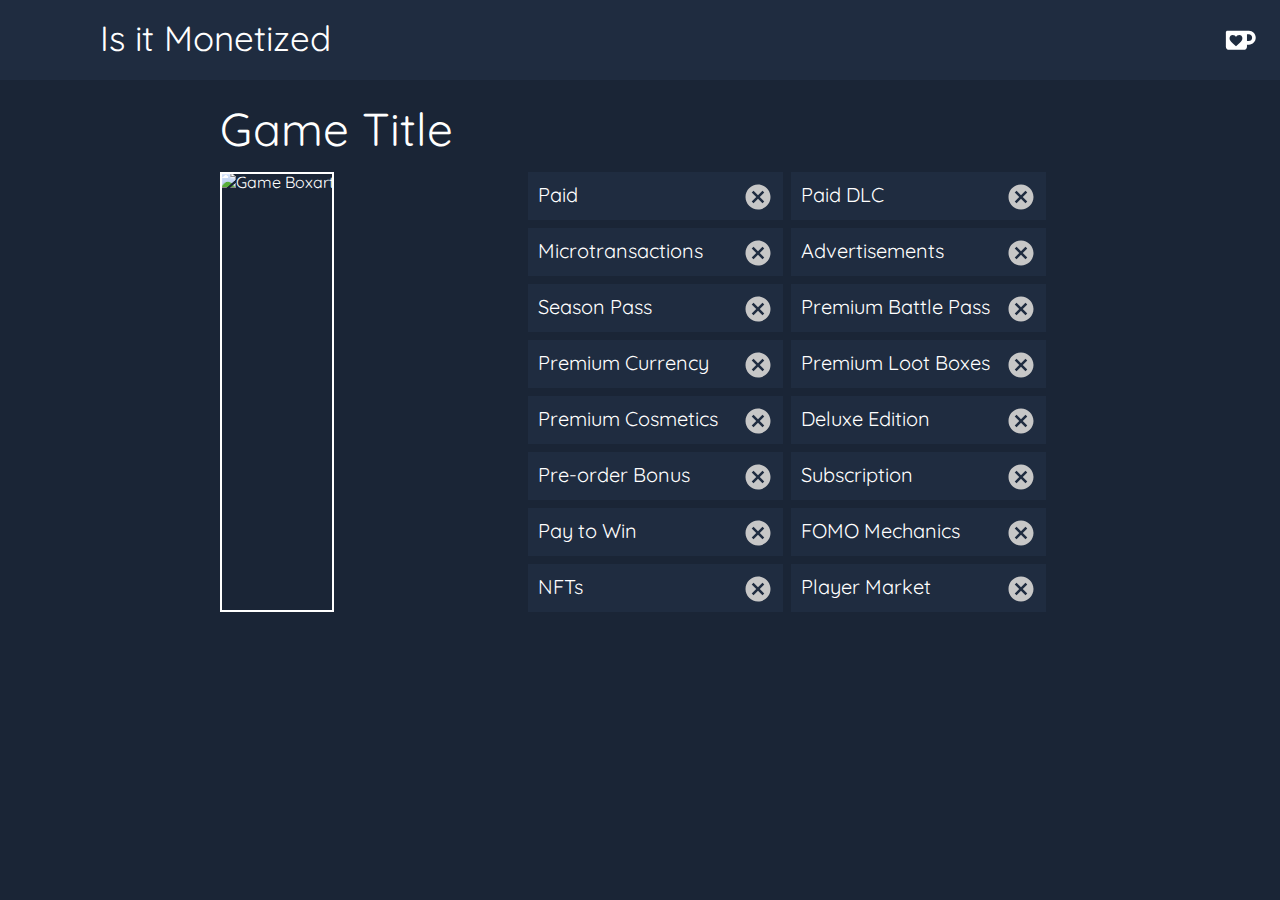
==== game.html @ f4f99df8 "Fixed header ref" ====
<!DOCTYPE html>
<html lang="en">
	<head>
		<title>Is it Monetized</title>
		
		<link rel="stylesheet" href="main.css">
		<link rel="stylesheet" href="game.css">

		<link rel="preconnect" href="https://fonts.googleapis.com">
		<link rel="preconnect" href="https://fonts.gstatic.com" crossorigin>
		<link href="https://fonts.googleapis.com/css2?family=Quicksand&display=swap" rel="stylesheet">

		<link rel="preload" href="assets/svg/close-circle.svg" as="image" type="image/svg+xml" crossOrigin>

		<link rel="preload" href="data/game_database.json" as="fetch" crossOrigin>
		<link rel="preload" href="data/games/control.json" as="fetch" crossOrigin>
	</head>
	<body onload="start()">		
		<div id="header">
			<a href="/">Is it Monetized</a>
			<a href="https://ko-fi.com/keanine" target="_blank"><img class="headerButton" src="assets/svg/kofi_icon.svg" alt="Ko-fi"></img></a>
		</div>
		
		<svg style="display: none;" width="10px" xmlns="http://www.w3.org/2000/svg" viewBox="0 0 24 24"><path id="svgCheckmarkCross" d="M12,2C17.53,2 22,6.47 22,12C22,17.53 17.53,22 12,22C6.47,22 2,17.53 2,12C2,6.47 6.47,2 12,2M15.59,7L12,10.59L8.41,7L7,8.41L10.59,12L7,15.59L8.41,17L12,13.41L15.59,17L17,15.59L13.41,12L17,8.41L15.59,7Z" fill="currentColor" /></svg>
		<svg style="display: none;" width="10px" xmlns="http://www.w3.org/2000/svg" viewBox="0 0 24 24"><path id="svgCheckmarkTick" d="M12 2C6.5 2 2 6.5 2 12S6.5 22 12 22 22 17.5 22 12 17.5 2 12 2M10 17L5 12L6.41 10.59L10 14.17L17.59 6.58L19 8L10 17Z" fill="currentColor" /></svg>
        
		<div id="gameBlock">
            <p id="gameTitle">Game Title</p>
            <img id="gameBoxart" alt="Game Boxart" src="https://cdn2.steamgriddb.com/file/sgdb-cdn/grid/f66a0c26ea3a640283a18af4915c577a.png" />


            <div id="monetizationCardContainer">
                <div class="monetizationCard">Paid<svg class="checkmark" viewBox="0 0 24 24"><use href="#svgCheckmarkCross" /><use href="#svgCheckmarkTick" style="display: none;" /></svg></div>
                <div class="monetizationCard">Paid DLC<svg class="checkmark" viewBox="0 0 24 24"><use href="#svgCheckmarkCross" /><use href="#svgCheckmarkTick" style="display: none;" /></svg></div>
                <div class="monetizationCard">Microtransactions<svg class="checkmark" viewBox="0 0 24 24"><use href="#svgCheckmarkCross" /><use href="#svgCheckmarkTick" style="display: none;" /></svg></div>
                <div class="monetizationCard">Advertisements<svg class="checkmark" viewBox="0 0 24 24"><use href="#svgCheckmarkCross" /><use href="#svgCheckmarkTick" style="display: none;" /></svg></div>
                <div class="monetizationCard">Season Pass<svg class="checkmark" viewBox="0 0 24 24"><use href="#svgCheckmarkCross" /><use href="#svgCheckmarkTick" style="display: none;" /></svg></div>
                <div class="monetizationCard">Premium Battle Pass<svg class="checkmark" viewBox="0 0 24 24"><use href="#svgCheckmarkCross" /><use href="#svgCheckmarkTick" style="display: none;" /></svg></div>
                <div class="monetizationCard">Premium Currency<svg class="checkmark" viewBox="0 0 24 24"><use href="#svgCheckmarkCross" /><use href="#svgCheckmarkTick" style="display: none;" /></svg></div>
                <div class="monetizationCard">Premium Loot Boxes<svg class="checkmark" viewBox="0 0 24 24"><use href="#svgCheckmarkCross" /><use href="#svgCheckmarkTick" style="display: none;" /></svg></div>
                <div class="monetizationCard">Premium Cosmetics<svg class="checkmark" viewBox="0 0 24 24"><use href="#svgCheckmarkCross" /><use href="#svgCheckmarkTick" style="display: none;" /></svg></div>
                <div class="monetizationCard">Deluxe Edition<svg class="checkmark" viewBox="0 0 24 24"><use href="#svgCheckmarkCross" /><use href="#svgCheckmarkTick" style="display: none;" /></svg></div>
                <div class="monetizationCard">Pre-order Bonus<svg class="checkmark" viewBox="0 0 24 24"><use href="#svgCheckmarkCross" /><use href="#svgCheckmarkTick" style="display: none;" /></svg></div>
                <div class="monetizationCard">Subscription<svg class="checkmark" viewBox="0 0 24 24"><use href="#svgCheckmarkCross" /><use href="#svgCheckmarkTick" style="display: none;" /></svg></div>
                <div class="monetizationCard">Pay to Win<svg class="checkmark" viewBox="0 0 24 24"><use href="#svgCheckmarkCross" /><use href="#svgCheckmarkTick" style="display: none;" /></svg></div>
                <div class="monetizationCard">FOMO Mechanics<svg class="checkmark" viewBox="0 0 24 24"><use href="#svgCheckmarkCross" /><use href="#svgCheckmarkTick" style="display: none;" /></svg></div>
                <div class="monetizationCard">NFTs<svg class="checkmark" viewBox="0 0 24 24"><use href="#svgCheckmarkCross" /><use href="#svgCheckmarkTick" style="display: none;" /></svg></div>
                <div class="monetizationCard">Player Market<svg class="checkmark" viewBox="0 0 24 24"><use href="#svgCheckmarkCross" /><use href="#svgCheckmarkTick" style="display: none;" /></svg></div>
            </div>
        </div>
	</body>
	<script type="text/javascript" src="game.js"></script>
</html>
---- main.css ----
html
{
  color: white;
  font-family: 'Quicksand', sans-serif;
}

body
{
  background-color: #1a2536;
  margin: 0px;
  padding: 0px;
  min-width: 840px;
}

#header
{
  background-color: #1f2c40;
  height: 80px;
  width: auto;
  padding-left: 100px;
  padding-right: 20px;
  font-size: 35px;
  line-height: 76px;
}

.headerButton
{
  float:right;
  margin-top: 20px;
  margin-bottom: 20px;
  margin-left: 10px;
  height: 40px;
}

a
{
    font-style: normal;
    text-decoration: none;
    color: white;
}
---- game.css ----
#gameBlock
{
  /* background-color: red; */
  max-width: 840px;
  min-height: 100px;
  margin: auto;
  margin-top: 20px;
}

#gameTitle
{
  font-size: 46px;

  margin: 0;
}

#gameBoxart
{
  outline-style: solid;
  outline-width: 2px;
  outline-color: white;
  outline-offset: -2px;

  position: absolute;
  margin-top: 14px;
  height: 440px;
}

#monetizationCardContainer
{
  /* background-color: blue; */
  position: absolute;
  margin: 0;
  margin-top:14px;
  margin-left: 300px;
  width: 534px;
  min-height: 40px;
}

.monetizationCard
{
  background-color: #1f2c40;
  font-size: 20px;

  float: left;
  height: 28px;
  width: 235px;
  margin-left: 8px;
  margin-bottom: 8px;
  padding: 10px;
}

.checkmark
{
  float: right;
  width: 30px;
  height: 30px;
  color: #c7c7c7;
}

.checkmarkActive
{
  color: #ff9900;
}
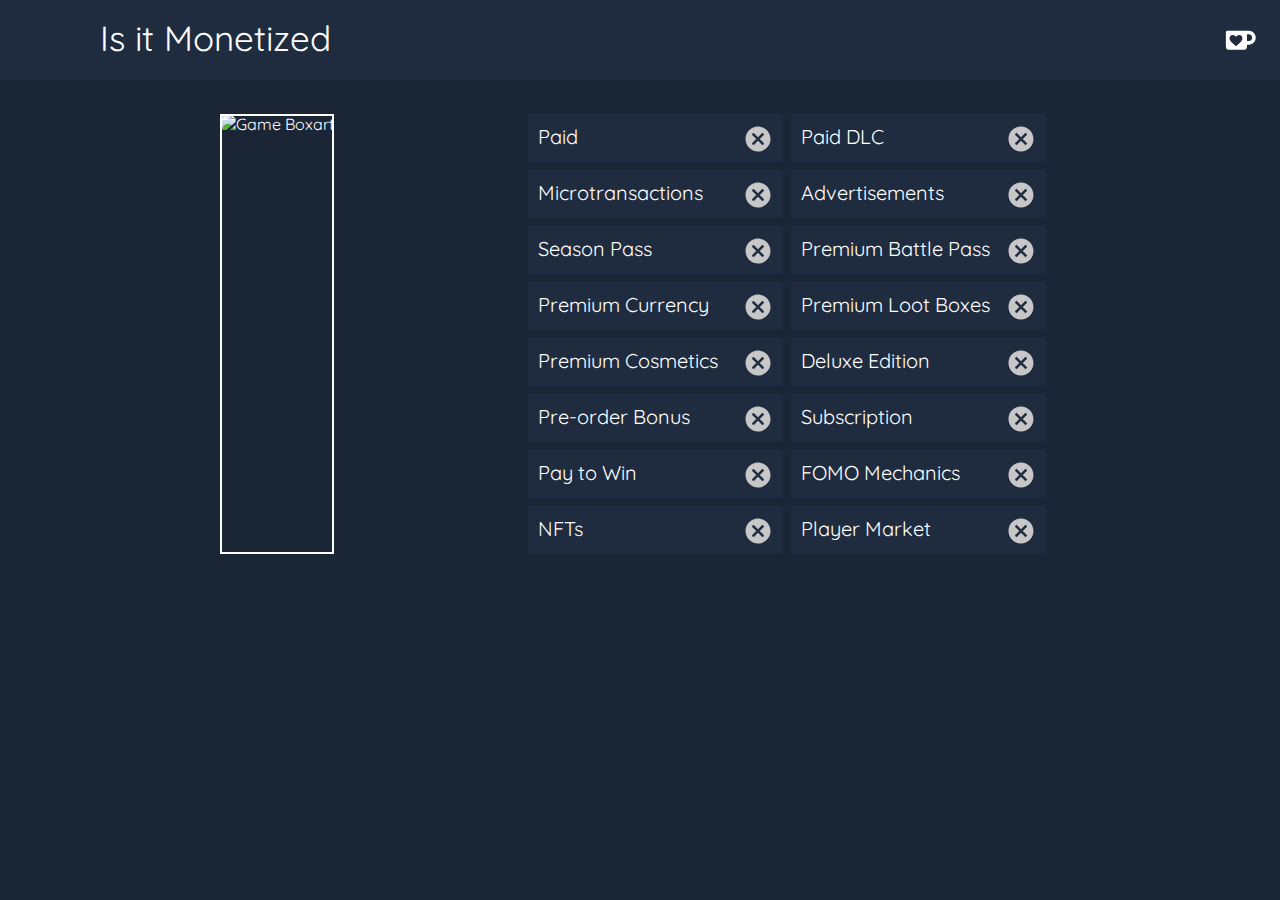
==== commit 4b88c6b6: "PAGINATION BAYBEEEEEEEE" ====
--- a/game.html
+++ b/game.html
@@ -25,7 +25,7 @@
 		<svg style="display: none;" width="10px" xmlns="http://www.w3.org/2000/svg" viewBox="0 0 24 24"><path id="svgCheckmarkTick" d="M12 2C6.5 2 2 6.5 2 12S6.5 22 12 22 22 17.5 22 12 17.5 2 12 2M10 17L5 12L6.41 10.59L10 14.17L17.59 6.58L19 8L10 17Z" fill="currentColor" /></svg>
         
 		<div id="gameBlock">
-            <p id="gameTitle">Game Title</p>
+            <p id="gameTitle"></p>
             <img id="gameBoxart" alt="Game Boxart" src="https://cdn2.steamgriddb.com/file/sgdb-cdn/grid/f66a0c26ea3a640283a18af4915c577a.png" />
 
 
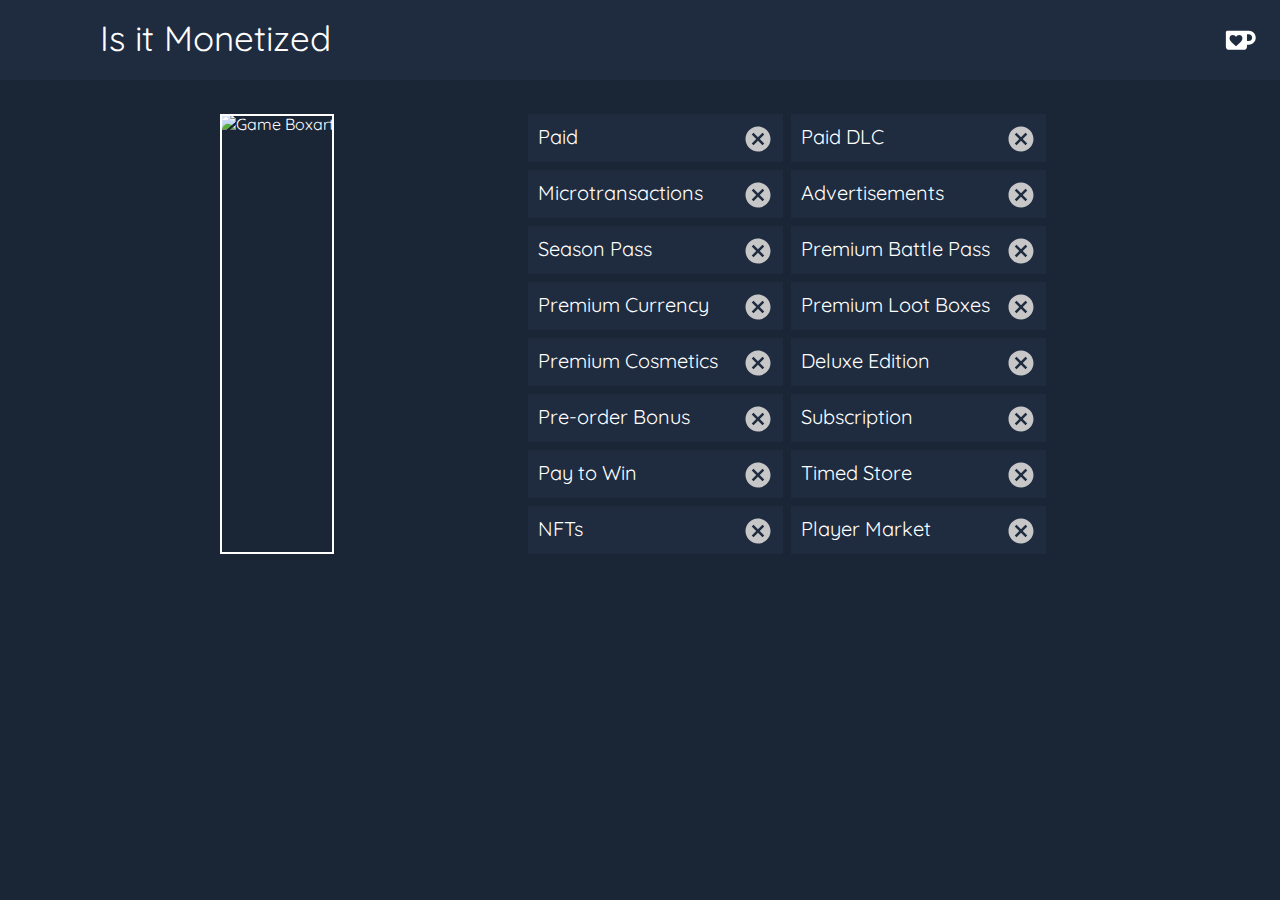
==== commit a431865b: "Updated F1 monetization details" ====
--- a/game.html
+++ b/game.html
@@ -43,7 +43,7 @@
                 <div class="monetizationCard">Pre-order Bonus<svg class="checkmark" viewBox="0 0 24 24"><use href="#svgCheckmarkCross" /><use href="#svgCheckmarkTick" style="display: none;" /></svg></div>
                 <div class="monetizationCard">Subscription<svg class="checkmark" viewBox="0 0 24 24"><use href="#svgCheckmarkCross" /><use href="#svgCheckmarkTick" style="display: none;" /></svg></div>
                 <div class="monetizationCard">Pay to Win<svg class="checkmark" viewBox="0 0 24 24"><use href="#svgCheckmarkCross" /><use href="#svgCheckmarkTick" style="display: none;" /></svg></div>
-                <div class="monetizationCard">FOMO Mechanics<svg class="checkmark" viewBox="0 0 24 24"><use href="#svgCheckmarkCross" /><use href="#svgCheckmarkTick" style="display: none;" /></svg></div>
+                <div class="monetizationCard">Timed Store<svg class="checkmark" viewBox="0 0 24 24"><use href="#svgCheckmarkCross" /><use href="#svgCheckmarkTick" style="display: none;" /></svg></div>
                 <div class="monetizationCard">NFTs<svg class="checkmark" viewBox="0 0 24 24"><use href="#svgCheckmarkCross" /><use href="#svgCheckmarkTick" style="display: none;" /></svg></div>
                 <div class="monetizationCard">Player Market<svg class="checkmark" viewBox="0 0 24 24"><use href="#svgCheckmarkCross" /><use href="#svgCheckmarkTick" style="display: none;" /></svg></div>
             </div>
--- a/main.css
+++ b/main.css
@@ -37,4 +37,14 @@
     font-style: normal;
     text-decoration: none;
     color: white;
+}
+
+.noselect {
+  -webkit-touch-callout: none; /* iOS Safari */
+    -webkit-user-select: none; /* Safari */
+     -khtml-user-select: none; /* Konqueror HTML */
+       -moz-user-select: none; /* Old versions of Firefox */
+        -ms-user-select: none; /* Internet Explorer/Edge */
+            user-select: none; /* Non-prefixed version, currently
+                                  supported by Chrome, Edge, Opera and Firefox */
 }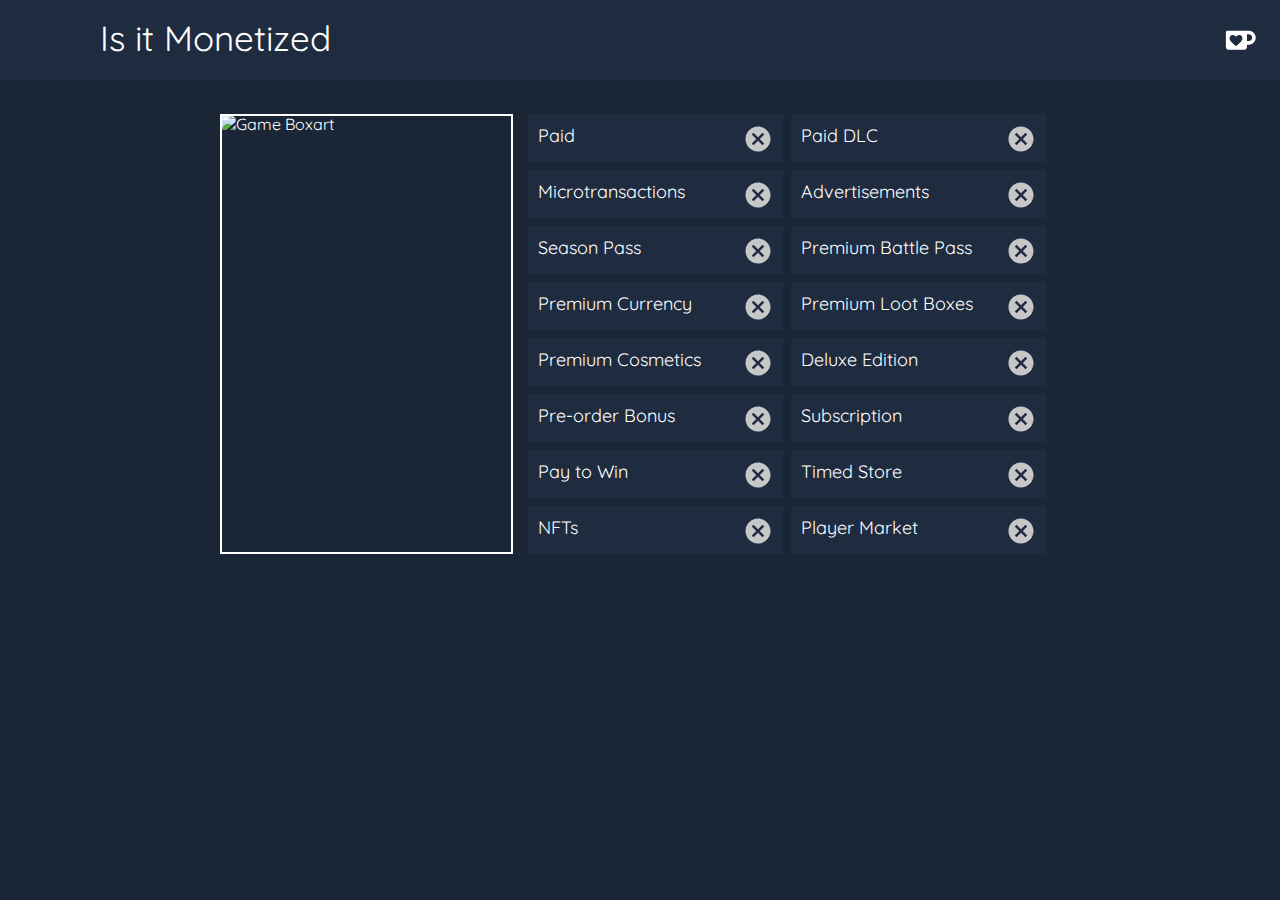
==== commit 17ec4b6e: "Added icons" ====
--- a/game.html
+++ b/game.html
@@ -46,6 +46,24 @@
                 <div class="monetizationCard">Timed Store<svg class="checkmark" viewBox="0 0 24 24"><use href="#svgCheckmarkCross" /><use href="#svgCheckmarkTick" style="display: none;" /></svg></div>
                 <div class="monetizationCard">NFTs<svg class="checkmark" viewBox="0 0 24 24"><use href="#svgCheckmarkCross" /><use href="#svgCheckmarkTick" style="display: none;" /></svg></div>
                 <div class="monetizationCard">Player Market<svg class="checkmark" viewBox="0 0 24 24"><use href="#svgCheckmarkCross" /><use href="#svgCheckmarkTick" style="display: none;" /></svg></div>
+
+                
+                <!-- <div class="monetizationCard"><img width="30" src="assets/svg/monetization/paid.svg" />Paid<svg class="checkmark" viewBox="0 0 24 24"><use href="#svgCheckmarkCross" /><use href="#svgCheckmarkTick" style="display: none;" /></svg></div> -->
+                <!-- <div class="monetizationCard"><img width="30" src="assets/svg/monetization/dlc.svg" />Paid DLC<svg class="checkmark" viewBox="0 0 24 24"><use href="#svgCheckmarkCross" /><use href="#svgCheckmarkTick" style="display: none;" /></svg></div> -->
+                <!-- <div class="monetizationCard"><img width="30" src="assets/svg/monetization/microtransactions.svg" />Microtransactions<svg class="checkmark" viewBox="0 0 24 24"><use href="#svgCheckmarkCross" /><use href="#svgCheckmarkTick" style="display: none;" /></svg></div> -->
+                <!-- <div class="monetizationCard"><img width="30" src="assets/svg/monetization/advertisements.svg" />Advertisements<svg class="checkmark" viewBox="0 0 24 24"><use href="#svgCheckmarkCross" /><use href="#svgCheckmarkTick" style="display: none;" /></svg></div> -->
+                <!-- <div class="monetizationCard"><img width="30" src="assets/svg/monetization/season-pass.svg" />Season Pass<svg class="checkmark" viewBox="0 0 24 24"><use href="#svgCheckmarkCross" /><use href="#svgCheckmarkTick" style="display: none;" /></svg></div> -->
+                <!-- <div class="monetizationCard"><img width="30" src="assets/svg/monetization/battle-pass.svg" />Premium Battle Pass<svg class="checkmark" viewBox="0 0 24 24"><use href="#svgCheckmarkCross" /><use href="#svgCheckmarkTick" style="display: none;" /></svg></div> -->
+                <!-- <div class="monetizationCard"><img width="30" src="assets/svg/monetization/currency.svg" />Premium Currency<svg class="checkmark" viewBox="0 0 24 24"><use href="#svgCheckmarkCross" /><use href="#svgCheckmarkTick" style="display: none;" /></svg></div> -->
+                <!-- <div class="monetizationCard"><img width="30" src="assets/svg/monetization/loot-boxes.svg" />Premium Loot Boxes<svg class="checkmark" viewBox="0 0 24 24"><use href="#svgCheckmarkCross" /><use href="#svgCheckmarkTick" style="display: none;" /></svg></div> -->
+                <!-- <div class="monetizationCard"><img width="30" src="assets/svg/monetization/cosmetics.svg" />Premium Cosmetics<svg class="checkmark" viewBox="0 0 24 24"><use href="#svgCheckmarkCross" /><use href="#svgCheckmarkTick" style="display: none;" /></svg></div> -->
+                <!-- <div class="monetizationCard"><img width="30" src="assets/svg/monetization/deluxe-edition.svg" />Deluxe Edition<svg class="checkmark" viewBox="0 0 24 24"><use href="#svgCheckmarkCross" /><use href="#svgCheckmarkTick" style="display: none;" /></svg></div> -->
+                <!-- <div class="monetizationCard"><img width="30" src="assets/svg/monetization/preorder-bonus.svg" />Pre-order Bonus<svg class="checkmark" viewBox="0 0 24 24"><use href="#svgCheckmarkCross" /><use href="#svgCheckmarkTick" style="display: none;" /></svg></div> -->
+                <!-- <div class="monetizationCard"><img width="30" src="assets/svg/monetization/subscription.svg" />Subscription<svg class="checkmark" viewBox="0 0 24 24"><use href="#svgCheckmarkCross" /><use href="#svgCheckmarkTick" style="display: none;" /></svg></div> -->
+                <!-- <div class="monetizationCard"><img width="30" src="assets/svg/monetization/paytowin.svg" />Pay to Win<svg class="checkmark" viewBox="0 0 24 24"><use href="#svgCheckmarkCross" /><use href="#svgCheckmarkTick" style="display: none;" /></svg></div> -->
+                <!-- <div class="monetizationCard"><img width="30" src="assets/svg/monetization/timed-store.svg" />Timed Store<svg class="checkmark" viewBox="0 0 24 24"><use href="#svgCheckmarkCross" /><use href="#svgCheckmarkTick" style="display: none;" /></svg></div> -->
+                <!-- <div class="monetizationCard"><img width="30" src="assets/svg/monetization/nft.svg" />NFTs<svg class="checkmark" viewBox="0 0 24 24"><use href="#svgCheckmarkCross" /><use href="#svgCheckmarkTick" style="display: none;" /></svg></div> -->
+                <!-- <div class="monetizationCard"><img width="30" src="assets/svg/monetization/player-market.svg" />Player Market<svg class="checkmark" viewBox="0 0 24 24"><use href="#svgCheckmarkCross" /><use href="#svgCheckmarkTick" style="display: none;" /></svg></div> -->
             </div>
         </div>
 	</body>
--- a/game.css
+++ b/game.css
@@ -24,6 +24,9 @@
   position: absolute;
   margin-top: 14px;
   height: 440px;
+  /* width: 660px; */
+  aspect-ratio: 600 / 900;
+  /* aspect-ratio: 600 / 900; */
 }
 
 #monetizationCardContainer
@@ -35,12 +38,12 @@
   margin-left: 300px;
   width: 534px;
   min-height: 40px;
+  font-size: 18px;
 }
 
 .monetizationCard
 {
   background-color: #1f2c40;
-  font-size: 20px;
 
   float: left;
   height: 28px;
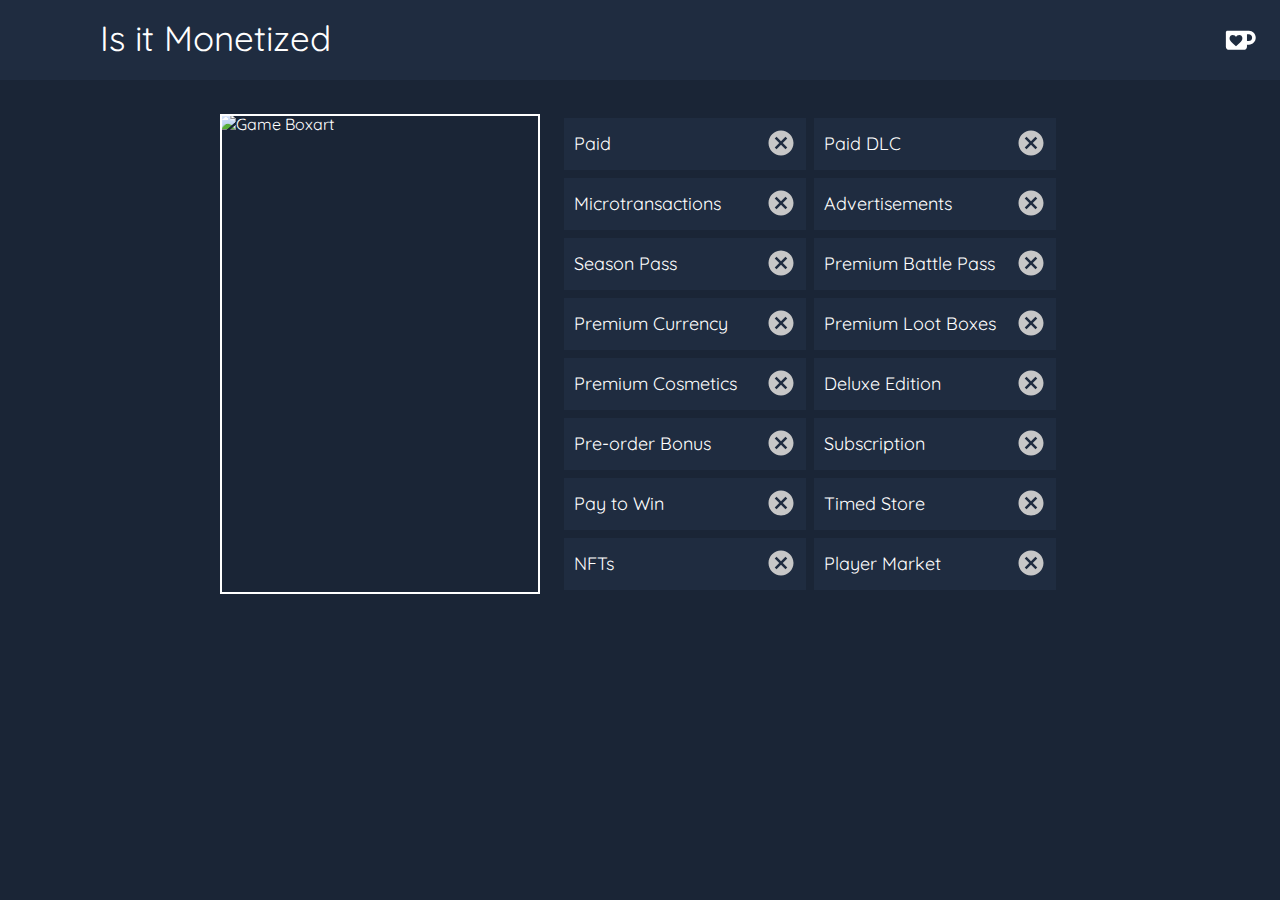
==== commit 1fe98859: "Now using grid rather than flex for monetization cards" ====
--- a/game.html
+++ b/game.html
@@ -30,24 +30,24 @@
 
 
             <div id="monetizationCardContainer">
-                <div class="monetizationCard">Paid<svg class="checkmark" viewBox="0 0 24 24"><use href="#svgCheckmarkCross" /><use href="#svgCheckmarkTick" style="display: none;" /></svg></div>
-                <div class="monetizationCard">Paid DLC<svg class="checkmark" viewBox="0 0 24 24"><use href="#svgCheckmarkCross" /><use href="#svgCheckmarkTick" style="display: none;" /></svg></div>
-                <div class="monetizationCard">Microtransactions<svg class="checkmark" viewBox="0 0 24 24"><use href="#svgCheckmarkCross" /><use href="#svgCheckmarkTick" style="display: none;" /></svg></div>
-                <div class="monetizationCard">Advertisements<svg class="checkmark" viewBox="0 0 24 24"><use href="#svgCheckmarkCross" /><use href="#svgCheckmarkTick" style="display: none;" /></svg></div>
-                <div class="monetizationCard">Season Pass<svg class="checkmark" viewBox="0 0 24 24"><use href="#svgCheckmarkCross" /><use href="#svgCheckmarkTick" style="display: none;" /></svg></div>
-                <div class="monetizationCard">Premium Battle Pass<svg class="checkmark" viewBox="0 0 24 24"><use href="#svgCheckmarkCross" /><use href="#svgCheckmarkTick" style="display: none;" /></svg></div>
-                <div class="monetizationCard">Premium Currency<svg class="checkmark" viewBox="0 0 24 24"><use href="#svgCheckmarkCross" /><use href="#svgCheckmarkTick" style="display: none;" /></svg></div>
-                <div class="monetizationCard">Premium Loot Boxes<svg class="checkmark" viewBox="0 0 24 24"><use href="#svgCheckmarkCross" /><use href="#svgCheckmarkTick" style="display: none;" /></svg></div>
-                <div class="monetizationCard">Premium Cosmetics<svg class="checkmark" viewBox="0 0 24 24"><use href="#svgCheckmarkCross" /><use href="#svgCheckmarkTick" style="display: none;" /></svg></div>
-                <div class="monetizationCard">Deluxe Edition<svg class="checkmark" viewBox="0 0 24 24"><use href="#svgCheckmarkCross" /><use href="#svgCheckmarkTick" style="display: none;" /></svg></div>
-                <div class="monetizationCard">Pre-order Bonus<svg class="checkmark" viewBox="0 0 24 24"><use href="#svgCheckmarkCross" /><use href="#svgCheckmarkTick" style="display: none;" /></svg></div>
-                <div class="monetizationCard">Subscription<svg class="checkmark" viewBox="0 0 24 24"><use href="#svgCheckmarkCross" /><use href="#svgCheckmarkTick" style="display: none;" /></svg></div>
-                <div class="monetizationCard">Pay to Win<svg class="checkmark" viewBox="0 0 24 24"><use href="#svgCheckmarkCross" /><use href="#svgCheckmarkTick" style="display: none;" /></svg></div>
-                <div class="monetizationCard">Timed Store<svg class="checkmark" viewBox="0 0 24 24"><use href="#svgCheckmarkCross" /><use href="#svgCheckmarkTick" style="display: none;" /></svg></div>
-                <div class="monetizationCard">NFTs<svg class="checkmark" viewBox="0 0 24 24"><use href="#svgCheckmarkCross" /><use href="#svgCheckmarkTick" style="display: none;" /></svg></div>
-                <div class="monetizationCard">Player Market<svg class="checkmark" viewBox="0 0 24 24"><use href="#svgCheckmarkCross" /><use href="#svgCheckmarkTick" style="display: none;" /></svg></div>
+                    <div class="monetizationCard"><div class="cardText">Paid</div><svg class="checkmark" viewBox="0 0 24 24"><use href="#svgCheckmarkCross" /><use href="#svgCheckmarkTick" style="display: none;" /></svg><div class="tags"></div></div>
+                    <div class="monetizationCard"><div class="cardText">Paid DLC</div><svg class="checkmark" viewBox="0 0 24 24"><use href="#svgCheckmarkCross" /><use href="#svgCheckmarkTick" style="display: none;" /></svg><div class="tags"></div></div>
+                    <div class="monetizationCard"><div class="cardText">Microtransactions</div><svg class="checkmark" viewBox="0 0 24 24"><use href="#svgCheckmarkCross" /><use href="#svgCheckmarkTick" style="display: none;" /></svg><div class="tags"></div></div>
+                    <div class="monetizationCard"><div class="cardText">Advertisements</div><svg class="checkmark" viewBox="0 0 24 24"><use href="#svgCheckmarkCross" /><use href="#svgCheckmarkTick" style="display: none;" /></svg><div class="tags"></div></div>
+                    <div class="monetizationCard"><div class="cardText">Season Pass</div><svg class="checkmark" viewBox="0 0 24 24"><use href="#svgCheckmarkCross" /><use href="#svgCheckmarkTick" style="display: none;" /></svg><div class="tags"></div></div>
+                    <div class="monetizationCard"><div class="cardText">Premium Battle Pass</div><svg class="checkmark" viewBox="0 0 24 24"><use href="#svgCheckmarkCross" /><use href="#svgCheckmarkTick" style="display: none;" /></svg><div class="tags"></div></div>
+                    <div class="monetizationCard"><div class="cardText">Premium Currency</div><svg class="checkmark" viewBox="0 0 24 24"><use href="#svgCheckmarkCross" /><use href="#svgCheckmarkTick" style="display: none;" /></svg><div class="tags"></div></div>
+                    <div class="monetizationCard"><div class="cardText">Premium Loot Boxes</div><svg class="checkmark" viewBox="0 0 24 24"><use href="#svgCheckmarkCross" /><use href="#svgCheckmarkTick" style="display: none;" /></svg><div class="tags"></div></div>
+                    <div class="monetizationCard"><div class="cardText">Premium Cosmetics</div><svg class="checkmark" viewBox="0 0 24 24"><use href="#svgCheckmarkCross" /><use href="#svgCheckmarkTick" style="display: none;" /></svg><div class="tags"></div></div>
+                    <div class="monetizationCard"><div class="cardText">Deluxe Edition</div><svg class="checkmark" viewBox="0 0 24 24"><use href="#svgCheckmarkCross" /><use href="#svgCheckmarkTick" style="display: none;" /></svg><div class="tags"></div></div>
+                    <div class="monetizationCard"><div class="cardText">Pre-order Bonus</div><svg class="checkmark" viewBox="0 0 24 24"><use href="#svgCheckmarkCross" /><use href="#svgCheckmarkTick" style="display: none;" /></svg><div class="tags"></div></div>
+                    <div class="monetizationCard"><div class="cardText">Subscription</div><svg class="checkmark" viewBox="0 0 24 24"><use href="#svgCheckmarkCross" /><use href="#svgCheckmarkTick" style="display: none;" /></svg><div class="tags"></div></div>
+                    <div class="monetizationCard"><div class="cardText">Pay to Win</div><svg class="checkmark" viewBox="0 0 24 24"><use href="#svgCheckmarkCross" /><use href="#svgCheckmarkTick" style="display: none;" /></svg><div class="tags"></div></div>
+                    <div class="monetizationCard"><div class="cardText">Timed Store</div><svg class="checkmark" viewBox="0 0 24 24"><use href="#svgCheckmarkCross" /><use href="#svgCheckmarkTick" style="display: none;" /></svg><div class="tags"></div></div>
+                    <div class="monetizationCard"><div class="cardText">NFTs</div><svg class="checkmark" viewBox="0 0 24 24"><use href="#svgCheckmarkCross" /><use href="#svgCheckmarkTick" style="display: none;" /></svg><div class="tags"></div></div>
+                    <div class="monetizationCard"><div class="cardText">Player Market</div><svg class="checkmark" viewBox="0 0 24 24"><use href="#svgCheckmarkCross" /><use href="#svgCheckmarkTick" style="display: none;" /></svg><div class="tags"></div></div>
+                
 
-                
                 <!-- <div class="monetizationCard"><img width="30" src="assets/svg/monetization/paid.svg" />Paid<svg class="checkmark" viewBox="0 0 24 24"><use href="#svgCheckmarkCross" /><use href="#svgCheckmarkTick" style="display: none;" /></svg></div> -->
                 <!-- <div class="monetizationCard"><img width="30" src="assets/svg/monetization/dlc.svg" />Paid DLC<svg class="checkmark" viewBox="0 0 24 24"><use href="#svgCheckmarkCross" /><use href="#svgCheckmarkTick" style="display: none;" /></svg></div> -->
                 <!-- <div class="monetizationCard"><img width="30" src="assets/svg/monetization/microtransactions.svg" />Microtransactions<svg class="checkmark" viewBox="0 0 24 24"><use href="#svgCheckmarkCross" /><use href="#svgCheckmarkTick" style="display: none;" /></svg></div> -->
@@ -65,6 +65,7 @@
                 <!-- <div class="monetizationCard"><img width="30" src="assets/svg/monetization/nft.svg" />NFTs<svg class="checkmark" viewBox="0 0 24 24"><use href="#svgCheckmarkCross" /><use href="#svgCheckmarkTick" style="display: none;" /></svg></div> -->
                 <!-- <div class="monetizationCard"><img width="30" src="assets/svg/monetization/player-market.svg" />Player Market<svg class="checkmark" viewBox="0 0 24 24"><use href="#svgCheckmarkCross" /><use href="#svgCheckmarkTick" style="display: none;" /></svg></div> -->
             </div>
+            
         </div>
 	</body>
 	<script type="text/javascript" src="game.js"></script>
--- a/game.css
+++ b/game.css
@@ -23,7 +23,7 @@
 
   position: absolute;
   margin-top: 14px;
-  height: 440px;
+  height: 480px;
   /* width: 660px; */
   aspect-ratio: 600 / 900;
   /* aspect-ratio: 600 / 900; */
@@ -35,22 +35,66 @@
   position: absolute;
   margin: 0;
   margin-top:14px;
-  margin-left: 300px;
-  width: 534px;
+  margin-left: 340px;
+  width: 500px;
   min-height: 40px;
   font-size: 18px;
+  
+  display: grid;
+  grid-template-columns: 50% 50%;
 }
 
 .monetizationCard
 {
   background-color: #1f2c40;
 
+  min-height: 28px;
+  line-height: 32px;
+  /* width: 235px; */
+  /* margin-left: 8px; */
+  /* margin-bottom: 8px; */
+  margin: 4px;
+  padding: 10px;
+  /* height: 60px; */
+}
+
+.cardText
+{
   float: left;
-  height: 28px;
-  width: 235px;
-  margin-left: 8px;
-  margin-bottom: 8px;
-  padding: 10px;
+  width: 80%;
+}
+
+.tags
+{
+  float: left;
+  margin-top: 4px;
+}
+
+.tag
+{
+  background-color: #2a3b53;
+  height: 12px;
+  /* width: auto; */
+  float: left;
+  padding: 8px;
+  border-radius: 4px;
+  margin-top: 4px;
+  margin-right: 4px;
+}
+
+.tagText
+{
+  float: left;
+  font-size: 14px;
+  line-height: 10px;
+}
+
+.tagIcon
+{
+  width: 12px;
+  float: left;
+  margin-top: 0px;
+  margin-right: 5px;
 }
 
 .checkmark
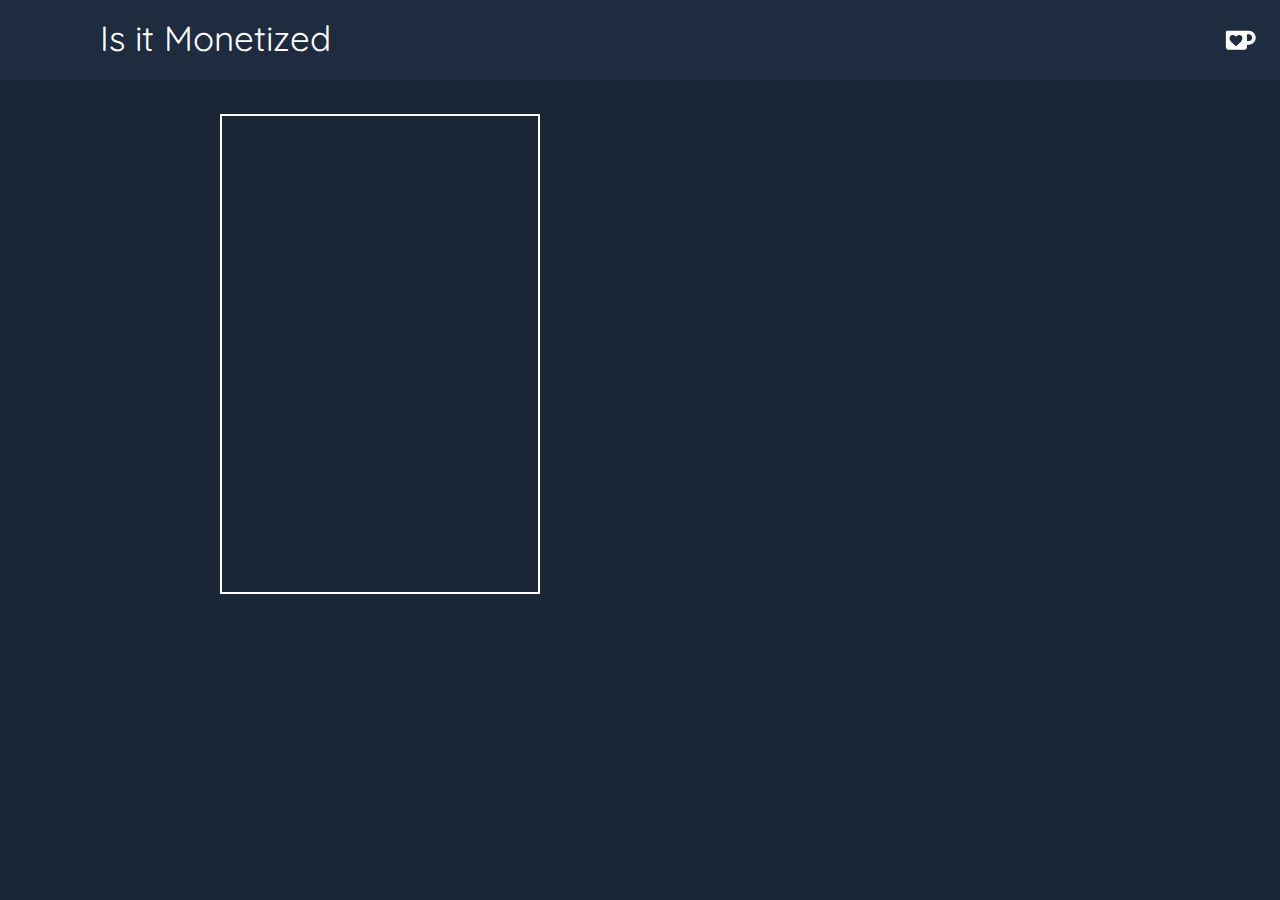
==== commit db4c1120: "Restored F1 id's, added placeholder boxart" ====
--- a/game.html
+++ b/game.html
@@ -13,57 +13,26 @@
 		<link rel="preload" href="assets/svg/close-circle.svg" as="image" type="image/svg+xml" crossOrigin>
 
 		<link rel="preload" href="data/game_database.json" as="fetch" crossOrigin>
-		<link rel="preload" href="data/games/control.json" as="fetch" crossOrigin>
 	</head>
 	<body onload="start()">		
 		<div id="header">
 			<a href="/">Is it Monetized</a>
 			<a href="https://ko-fi.com/keanine" target="_blank"><img class="headerButton" src="assets/svg/kofi_icon.svg" alt="Ko-fi"></img></a>
-		</div>
+            <!-- <div id="searchBar">
+				<input type="text" id="searchInput" title="search" placeholder="Search..." name="search">
+				<img draggable="false" onclick="searchUsingInputBar()" id="searchButton" class="headerButton searchButton" src="assets/svg/search.svg" alt="Search"></img>
+			</div> -->
+        </div>
 		
 		<svg style="display: none;" width="10px" xmlns="http://www.w3.org/2000/svg" viewBox="0 0 24 24"><path id="svgCheckmarkCross" d="M12,2C17.53,2 22,6.47 22,12C22,17.53 17.53,22 12,22C6.47,22 2,17.53 2,12C2,6.47 6.47,2 12,2M15.59,7L12,10.59L8.41,7L7,8.41L10.59,12L7,15.59L8.41,17L12,13.41L15.59,17L17,15.59L13.41,12L17,8.41L15.59,7Z" fill="currentColor" /></svg>
 		<svg style="display: none;" width="10px" xmlns="http://www.w3.org/2000/svg" viewBox="0 0 24 24"><path id="svgCheckmarkTick" d="M12 2C6.5 2 2 6.5 2 12S6.5 22 12 22 22 17.5 22 12 17.5 2 12 2M10 17L5 12L6.41 10.59L10 14.17L17.59 6.58L19 8L10 17Z" fill="currentColor" /></svg>
         
 		<div id="gameBlock">
             <p id="gameTitle"></p>
-            <img id="gameBoxart" alt="Game Boxart" src="https://cdn2.steamgriddb.com/file/sgdb-cdn/grid/f66a0c26ea3a640283a18af4915c577a.png" />
+            <img id="gameBoxart" alt="Game Boxart" src="assets/emptyBoxart.png" />
 
 
             <div id="monetizationCardContainer">
-                    <div class="monetizationCard"><div class="cardText">Paid</div><svg class="checkmark" viewBox="0 0 24 24"><use href="#svgCheckmarkCross" /><use href="#svgCheckmarkTick" style="display: none;" /></svg><div class="tags"></div></div>
-                    <div class="monetizationCard"><div class="cardText">Paid DLC</div><svg class="checkmark" viewBox="0 0 24 24"><use href="#svgCheckmarkCross" /><use href="#svgCheckmarkTick" style="display: none;" /></svg><div class="tags"></div></div>
-                    <div class="monetizationCard"><div class="cardText">Microtransactions</div><svg class="checkmark" viewBox="0 0 24 24"><use href="#svgCheckmarkCross" /><use href="#svgCheckmarkTick" style="display: none;" /></svg><div class="tags"></div></div>
-                    <div class="monetizationCard"><div class="cardText">Advertisements</div><svg class="checkmark" viewBox="0 0 24 24"><use href="#svgCheckmarkCross" /><use href="#svgCheckmarkTick" style="display: none;" /></svg><div class="tags"></div></div>
-                    <div class="monetizationCard"><div class="cardText">Season Pass</div><svg class="checkmark" viewBox="0 0 24 24"><use href="#svgCheckmarkCross" /><use href="#svgCheckmarkTick" style="display: none;" /></svg><div class="tags"></div></div>
-                    <div class="monetizationCard"><div class="cardText">Premium Battle Pass</div><svg class="checkmark" viewBox="0 0 24 24"><use href="#svgCheckmarkCross" /><use href="#svgCheckmarkTick" style="display: none;" /></svg><div class="tags"></div></div>
-                    <div class="monetizationCard"><div class="cardText">Premium Currency</div><svg class="checkmark" viewBox="0 0 24 24"><use href="#svgCheckmarkCross" /><use href="#svgCheckmarkTick" style="display: none;" /></svg><div class="tags"></div></div>
-                    <div class="monetizationCard"><div class="cardText">Premium Loot Boxes</div><svg class="checkmark" viewBox="0 0 24 24"><use href="#svgCheckmarkCross" /><use href="#svgCheckmarkTick" style="display: none;" /></svg><div class="tags"></div></div>
-                    <div class="monetizationCard"><div class="cardText">Premium Cosmetics</div><svg class="checkmark" viewBox="0 0 24 24"><use href="#svgCheckmarkCross" /><use href="#svgCheckmarkTick" style="display: none;" /></svg><div class="tags"></div></div>
-                    <div class="monetizationCard"><div class="cardText">Deluxe Edition</div><svg class="checkmark" viewBox="0 0 24 24"><use href="#svgCheckmarkCross" /><use href="#svgCheckmarkTick" style="display: none;" /></svg><div class="tags"></div></div>
-                    <div class="monetizationCard"><div class="cardText">Pre-order Bonus</div><svg class="checkmark" viewBox="0 0 24 24"><use href="#svgCheckmarkCross" /><use href="#svgCheckmarkTick" style="display: none;" /></svg><div class="tags"></div></div>
-                    <div class="monetizationCard"><div class="cardText">Subscription</div><svg class="checkmark" viewBox="0 0 24 24"><use href="#svgCheckmarkCross" /><use href="#svgCheckmarkTick" style="display: none;" /></svg><div class="tags"></div></div>
-                    <div class="monetizationCard"><div class="cardText">Pay to Win</div><svg class="checkmark" viewBox="0 0 24 24"><use href="#svgCheckmarkCross" /><use href="#svgCheckmarkTick" style="display: none;" /></svg><div class="tags"></div></div>
-                    <div class="monetizationCard"><div class="cardText">Timed Store</div><svg class="checkmark" viewBox="0 0 24 24"><use href="#svgCheckmarkCross" /><use href="#svgCheckmarkTick" style="display: none;" /></svg><div class="tags"></div></div>
-                    <div class="monetizationCard"><div class="cardText">NFTs</div><svg class="checkmark" viewBox="0 0 24 24"><use href="#svgCheckmarkCross" /><use href="#svgCheckmarkTick" style="display: none;" /></svg><div class="tags"></div></div>
-                    <div class="monetizationCard"><div class="cardText">Player Market</div><svg class="checkmark" viewBox="0 0 24 24"><use href="#svgCheckmarkCross" /><use href="#svgCheckmarkTick" style="display: none;" /></svg><div class="tags"></div></div>
-                
-
-                <!-- <div class="monetizationCard"><img width="30" src="assets/svg/monetization/paid.svg" />Paid<svg class="checkmark" viewBox="0 0 24 24"><use href="#svgCheckmarkCross" /><use href="#svgCheckmarkTick" style="display: none;" /></svg></div> -->
-                <!-- <div class="monetizationCard"><img width="30" src="assets/svg/monetization/dlc.svg" />Paid DLC<svg class="checkmark" viewBox="0 0 24 24"><use href="#svgCheckmarkCross" /><use href="#svgCheckmarkTick" style="display: none;" /></svg></div> -->
-                <!-- <div class="monetizationCard"><img width="30" src="assets/svg/monetization/microtransactions.svg" />Microtransactions<svg class="checkmark" viewBox="0 0 24 24"><use href="#svgCheckmarkCross" /><use href="#svgCheckmarkTick" style="display: none;" /></svg></div> -->
-                <!-- <div class="monetizationCard"><img width="30" src="assets/svg/monetization/advertisements.svg" />Advertisements<svg class="checkmark" viewBox="0 0 24 24"><use href="#svgCheckmarkCross" /><use href="#svgCheckmarkTick" style="display: none;" /></svg></div> -->
-                <!-- <div class="monetizationCard"><img width="30" src="assets/svg/monetization/season-pass.svg" />Season Pass<svg class="checkmark" viewBox="0 0 24 24"><use href="#svgCheckmarkCross" /><use href="#svgCheckmarkTick" style="display: none;" /></svg></div> -->
-                <!-- <div class="monetizationCard"><img width="30" src="assets/svg/monetization/battle-pass.svg" />Premium Battle Pass<svg class="checkmark" viewBox="0 0 24 24"><use href="#svgCheckmarkCross" /><use href="#svgCheckmarkTick" style="display: none;" /></svg></div> -->
-                <!-- <div class="monetizationCard"><img width="30" src="assets/svg/monetization/currency.svg" />Premium Currency<svg class="checkmark" viewBox="0 0 24 24"><use href="#svgCheckmarkCross" /><use href="#svgCheckmarkTick" style="display: none;" /></svg></div> -->
-                <!-- <div class="monetizationCard"><img width="30" src="assets/svg/monetization/loot-boxes.svg" />Premium Loot Boxes<svg class="checkmark" viewBox="0 0 24 24"><use href="#svgCheckmarkCross" /><use href="#svgCheckmarkTick" style="display: none;" /></svg></div> -->
-                <!-- <div class="monetizationCard"><img width="30" src="assets/svg/monetization/cosmetics.svg" />Premium Cosmetics<svg class="checkmark" viewBox="0 0 24 24"><use href="#svgCheckmarkCross" /><use href="#svgCheckmarkTick" style="display: none;" /></svg></div> -->
-                <!-- <div class="monetizationCard"><img width="30" src="assets/svg/monetization/deluxe-edition.svg" />Deluxe Edition<svg class="checkmark" viewBox="0 0 24 24"><use href="#svgCheckmarkCross" /><use href="#svgCheckmarkTick" style="display: none;" /></svg></div> -->
-                <!-- <div class="monetizationCard"><img width="30" src="assets/svg/monetization/preorder-bonus.svg" />Pre-order Bonus<svg class="checkmark" viewBox="0 0 24 24"><use href="#svgCheckmarkCross" /><use href="#svgCheckmarkTick" style="display: none;" /></svg></div> -->
-                <!-- <div class="monetizationCard"><img width="30" src="assets/svg/monetization/subscription.svg" />Subscription<svg class="checkmark" viewBox="0 0 24 24"><use href="#svgCheckmarkCross" /><use href="#svgCheckmarkTick" style="display: none;" /></svg></div> -->
-                <!-- <div class="monetizationCard"><img width="30" src="assets/svg/monetization/paytowin.svg" />Pay to Win<svg class="checkmark" viewBox="0 0 24 24"><use href="#svgCheckmarkCross" /><use href="#svgCheckmarkTick" style="display: none;" /></svg></div> -->
-                <!-- <div class="monetizationCard"><img width="30" src="assets/svg/monetization/timed-store.svg" />Timed Store<svg class="checkmark" viewBox="0 0 24 24"><use href="#svgCheckmarkCross" /><use href="#svgCheckmarkTick" style="display: none;" /></svg></div> -->
-                <!-- <div class="monetizationCard"><img width="30" src="assets/svg/monetization/nft.svg" />NFTs<svg class="checkmark" viewBox="0 0 24 24"><use href="#svgCheckmarkCross" /><use href="#svgCheckmarkTick" style="display: none;" /></svg></div> -->
-                <!-- <div class="monetizationCard"><img width="30" src="assets/svg/monetization/player-market.svg" />Player Market<svg class="checkmark" viewBox="0 0 24 24"><use href="#svgCheckmarkCross" /><use href="#svgCheckmarkTick" style="display: none;" /></svg></div> -->
             </div>
             
         </div>
--- a/main.css
+++ b/main.css
@@ -47,4 +47,60 @@
         -ms-user-select: none; /* Internet Explorer/Edge */
             user-select: none; /* Non-prefixed version, currently
                                   supported by Chrome, Edge, Opera and Firefox */
+}
+
+#title
+{
+  float: left;
+  /* width: auto; */
+  height: 80px;
+  line-height: 80px;
+}
+
+#searchBar
+{
+  /* background-color: grey; */
+
+  float:right;  
+  margin-left: 30px;
+  height: 80px;
+  display: flex;
+  align-items: center;
+}
+
+#searchInput
+{
+  background-color: #3f536e;
+  color: white;
+  font-family: 'Quicksand', sans-serif;
+  font-size: 15px;
+  
+  width: 220px;
+  height: 22px;
+  padding-left: 10px;
+  padding-right: 10px;
+  
+  border-radius: 5px 0px 0px 5px;
+  border-color: #00000000;
+}
+
+#searchInput::placeholder {
+  /* color: white; */
+  color: #9eaabb;
+  font-family: 'Quicksand', sans-serif;
+  opacity: 1;
+}
+
+.searchButton
+{
+  background-color: #2a3b53;
+  cursor: pointer;
+
+  height: 28px;
+  margin-left: 0px;
+  margin-right: 20px;
+  padding-left: 8px;
+  padding-right: 8px;
+  
+  border-radius: 0px 5px 5px 0px;
 }--- a/game.css
+++ b/game.css
@@ -56,45 +56,63 @@
   margin: 4px;
   padding: 10px;
   /* height: 60px; */
+  height: 32px;
 }
 
 .cardText
 {
   float: left;
   width: 80%;
+  
+  position: absolute;
+  line-height: 0px;
+  margin-top: 7px;
+  margin-left: 0px;
+}
+
+.cardTextCentered
+{
+  margin-top: 17px;
 }
 
 .tags
 {
-  float: left;
-  margin-top: 4px;
+  /* margin-top: 4px; */
+  position: absolute;
+  margin-top: 19px;
+  margin-left: -5px;
 }
 
 .tag
 {
   background-color: #2a3b53;
-  height: 12px;
+  height: 10px;
   /* width: auto; */
   float: left;
-  padding: 8px;
+  padding: 4px;
   border-radius: 4px;
-  margin-top: 4px;
   margin-right: 4px;
+
+  padding: 4px 6px;
+
+  /* position: absolute;
+  margin-top: 12px;
+  margin-right: 4px; */
 }
 
 .tagText
 {
   float: left;
-  font-size: 14px;
-  line-height: 10px;
+  font-size: 12px;
+  line-height: 9px;
 }
 
 .tagIcon
 {
-  width: 12px;
+  width: 10px;
   float: left;
   margin-top: 0px;
-  margin-right: 5px;
+  margin-right: 4px;
 }
 
 .checkmark
@@ -103,6 +121,8 @@
   width: 30px;
   height: 30px;
   color: #c7c7c7;
+  margin-top: 1px;
+  margin-right: -4px;
 }
 
 .checkmarkActive
